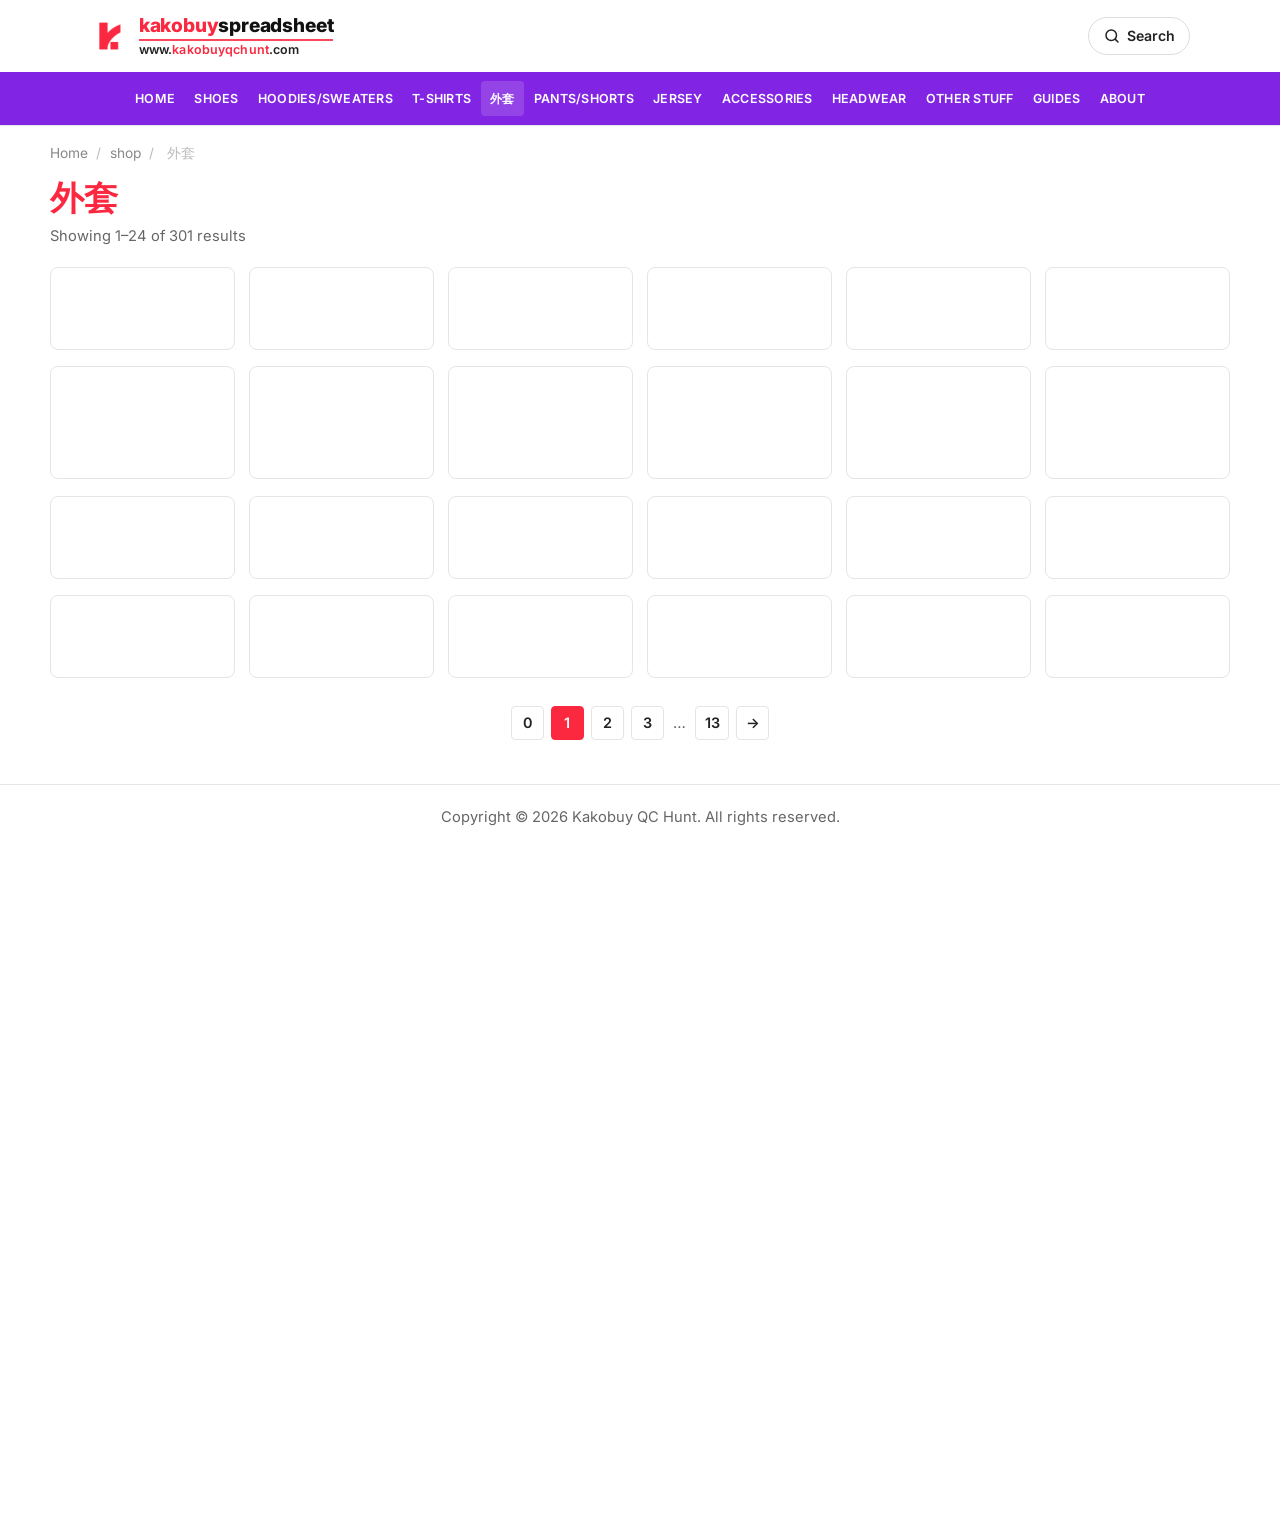
==== shop/jackets/index.html @ 35bd7f0f "Initial commit: Kakobuy QC Hunt site with catalog and new product imports. Co-authored-by: Cursor <c" ====
<!DOCTYPE html>
<html lang="en">
<head>
  <meta charset="UTF-8" />
  <meta name="viewport" content="width=device-width, initial-scale=1.0" />
  <title>外套 – Kakobuy QC Hunt</title>
  <link rel="preconnect" href="https://fonts.googleapis.com" />
  <link rel="preconnect" href="https://fonts.gstatic.com" crossorigin />
  <link href="https://fonts.googleapis.com/css2?family=Inter:wght@400;500;600;700&display=swap" rel="stylesheet" />
  <link rel="stylesheet" href="../../css/styles.css" />
</head>
<body class="page-shop" data-page="shop">
  <a class="skip-link" href="#main">Skip to content</a>
  <header class="site-header"></header>
  <main id="main" data-shop="jackets">
    <div class="wrap shop-wrap">
      <p class="breadcrumb" data-breadcrumb></p>
      <h1 class="shop-title" data-shop-title>外套</h1>
      <p class="shop-count" data-shop-count></p>
      <div class="product-grid" data-product-grid></div>
      <nav class="pager" data-pager aria-label="Product Pagination"></nav>
    </div>
  </main>
  <footer class="site-footer"><div class="wrap"></div></footer>
  <script src="../../js/catalog.js"></script>
  <script src="../../js/products.js"></script>
  <script src="../../js/layout.js"></script>
  <script src="../../js/shop.js"></script>
</body>
</html>
---- css/styles.css ----
:root {
  /* Design system aligned with kakobuyspreadsheet2026-2027 — purple nav + red accents */
  --accent: #FB2840;
  --accent-dark: #e01f36;
  --nav: #8224E3;
  --nav-hover: rgba(255, 255, 255, 0.14);
  --ink: #444444;
  --ink-strong: #222222;
  --muted: #666666;
  --bg: #f5f5f5;
  --surface: #ffffff;
  --line: #e5e5e5;
  --radius: 10px;
  --font: Inter, "Segoe UI", Roboto, -apple-system, system-ui, sans-serif;
}

*,
*::before,
*::after {
  box-sizing: border-box;
}

html {
  scroll-behavior: smooth;
}

body {
  margin: 0;
  font-family: var(--font);
  font-size: 15px;
  line-height: 1.7;
  color: var(--ink);
  background: var(--bg);
}

img {
  max-width: 100%;
  display: block;
}

a {
  color: var(--accent);
  text-decoration: none;
}

a:hover {
  color: var(--accent-dark);
}

.sr-only {
  position: absolute;
  width: 1px;
  height: 1px;
  padding: 0;
  margin: -1px;
  overflow: hidden;
  clip: rect(0, 0, 0, 0);
  border: 0;
}

.skip-link {
  position: absolute;
  left: 1rem;
  top: -3rem;
  z-index: 1000;
  padding: 0.6rem 0.9rem;
  background: var(--ink-strong);
  color: #fff;
}

.skip-link:focus {
  top: 1rem;
}

.wrap {
  width: min(1100px, calc(100% - 2rem));
  margin-inline: auto;
}

.wrap.narrow {
  width: min(820px, calc(100% - 2rem));
}

/* Header — matches kakobuyspreadsheet2025.com */
.site-header {
  background: var(--surface);
  border-bottom: 1px solid var(--line);
}

.header-bar {
  width: min(1100px, calc(100% - 2rem));
  margin-inline: auto;
  min-height: 72px;
  display: flex;
  align-items: center;
  justify-content: space-between;
  gap: 1rem;
  text-align: left;
  position: relative;
  padding: 0.55rem 0;
}

.header-actions {
  display: flex;
  align-items: center;
  gap: 0.55rem;
  flex-shrink: 0;
}

.search-btn {
  display: inline-flex;
  align-items: center;
  gap: 0.4rem;
  min-height: 38px;
  padding: 0 0.85rem;
  border: 1px solid #ddd;
  border-radius: 999px;
  background: #fff;
  color: var(--ink-strong);
  font: inherit;
  font-size: 0.88rem;
  font-weight: 600;
  cursor: pointer;
}

.search-btn:hover {
  border-color: var(--accent);
  color: var(--accent);
}

.search-btn svg {
  flex-shrink: 0;
}

.site-logo {
  display: inline-flex;
  align-items: center;
  gap: 0.55rem;
  color: var(--accent);
  text-decoration: none;
  line-height: 1.15;
  min-width: 0;
}

.site-logo:hover {
  color: var(--accent);
  opacity: 0.92;
}

.logo-mark {
  display: grid;
  place-items: center;
  flex-shrink: 0;
}

.logo-mark img {
  display: block;
  width: 40px;
  height: 40px;
  object-fit: contain;
}

.logo-text {
  display: flex;
  flex-direction: column;
  gap: 0.18rem;
  min-width: 0;
}

.logo-title {
  font-size: clamp(0.98rem, 2.2vw, 1.2rem);
  font-weight: 800;
  letter-spacing: -0.01em;
  white-space: nowrap;
}

.logo-brand {
  color: var(--accent);
}

.logo-product {
  color: #111;
}

.logo-rule {
  display: block;
  width: 100%;
  height: 1.5px;
  background: var(--accent);
  opacity: 0.85;
}

.logo-domain {
  font-size: clamp(0.68rem, 1.6vw, 0.78rem);
  font-weight: 600;
  letter-spacing: 0.01em;
  white-space: nowrap;
}

.logo-www,
.logo-tld {
  color: #222;
}

.logo-host {
  color: var(--accent);
}

@media (max-width: 420px) {
  .logo-mark img {
    width: 32px;
    height: 32px;
  }

  .logo-title {
    font-size: 0.92rem;
  }

  .logo-domain {
    font-size: 0.62rem;
  }
}

.nav-toggle {
  display: none;
  width: 42px;
  height: 42px;
  border: 0;
  background: var(--nav);
  border-radius: 6px;
  place-items: center;
  gap: 5px;
  cursor: pointer;
}

.nav-toggle span {
  display: block;
  width: 20px;
  height: 2px;
  background: #fff;
}

.primary-nav {
  background: var(--nav);
  display: flex;
  flex-wrap: wrap;
  align-items: center;
  justify-content: center;
  gap: 0.15rem 0.1rem;
  padding: 0.55rem 1rem;
}

.primary-nav a {
  color: #fff;
  font-size: 0.78rem;
  font-weight: 600;
  letter-spacing: 0.02em;
  text-transform: uppercase;
  padding: 0.45rem 0.55rem;
  border-radius: 4px;
  white-space: nowrap;
}

.primary-nav a:hover,
.primary-nav a.is-current {
  background: var(--nav-hover);
  color: #fff;
}

@media (max-width: 900px) {
  .search-btn span {
    display: none;
  }

  .search-btn {
    padding: 0 0.7rem;
  }

  .nav-toggle {
    display: grid;
  }

  .primary-nav {
    display: none;
    flex-direction: column;
    align-items: stretch;
    padding: 0.5rem 1rem 1rem;
  }

  .primary-nav.is-open {
    display: flex;
  }

  .primary-nav a {
    padding: 0.7rem 0.5rem;
    border-bottom: 1px solid rgba(255, 255, 255, 0.12);
    white-space: normal;
  }
}

/* Hero + category grid */
.hero {
  padding: 2.25rem 0 2.75rem;
  text-align: center;
  background: var(--bg);
}

.hero h1 {
  margin: 0 0 0.85rem;
  color: var(--accent);
  font-size: clamp(1.55rem, 3.5vw, 2.1rem);
  font-weight: 700;
  line-height: 1.25;
}

.hero-lead {
  margin: 0 auto 1rem;
  max-width: 54rem;
  color: var(--ink);
  font-size: 1rem;
}

.hero-cta-text {
  margin: 0;
  color: var(--accent);
  font-size: 1.05rem;
}

.explore-cats {
  padding: 0.5rem 0 2.5rem;
  background: var(--bg);
}

.explore-cats .wrap {
  width: min(1100px, calc(100% - 2rem));
}

.explore-head {
  display: flex;
  align-items: flex-end;
  justify-content: space-between;
  gap: 1rem;
  margin-bottom: 1.1rem;
  text-align: left;
}

.explore-head h2 {
  margin: 0 0 0.25rem;
  color: var(--ink-strong);
  font-size: clamp(1.35rem, 2.4vw, 1.7rem);
  font-weight: 700;
  line-height: 1.2;
}

.explore-head p {
  margin: 0;
  color: var(--muted);
  font-size: 0.95rem;
}

.btn-all {
  flex-shrink: 0;
  display: inline-flex;
  align-items: center;
  min-height: 38px;
  padding: 0.4rem 1rem;
  border: 1px solid var(--ink-strong);
  border-radius: 999px;
  color: var(--ink-strong);
  font-weight: 600;
  font-size: 0.92rem;
  background: #fff;
}

.btn-all:hover {
  border-color: var(--accent);
  color: var(--accent);
}

.cat-grid {
  display: grid;
  grid-template-columns: repeat(2, minmax(0, 1fr));
  gap: 0.75rem;
  text-align: left;
}

@media (min-width: 640px) {
  .cat-grid {
    grid-template-columns: repeat(3, minmax(0, 1fr));
  }
}

@media (min-width: 900px) {
  .cat-grid {
    grid-template-columns: repeat(6, minmax(0, 1fr));
    gap: 0.85rem;
  }
}

.cat-tile {
  position: relative;
  display: block;
  aspect-ratio: 1 / 1;
  overflow: hidden;
  background: #fff;
  border: 1px solid var(--line);
  border-radius: 12px;
  color: inherit;
  transition: border-color 0.18s ease, transform 0.18s ease;
}

.cat-tile:hover {
  transform: translateY(-2px);
  border-color: #d0d0d0;
  color: inherit;
}

.cat-tile img {
  width: 100%;
  height: 100%;
  object-fit: contain;
  object-position: center;
  background: #fff;
  padding: 0.55rem 0.55rem 1.6rem;
}

.cat-tile span {
  position: absolute;
  left: 0;
  right: 0;
  bottom: 0;
  z-index: 1;
  display: block;
  padding: 0.4rem 0.35rem 0.55rem;
  text-align: center;
  color: var(--ink-strong);
  font-weight: 700;
  font-size: 0.82rem;
  line-height: 1.2;
  text-decoration: none;
  background: linear-gradient(180deg, transparent, rgba(255, 255, 255, 0.96) 35%);
}

.cat-tile.is-all span {
  color: var(--accent);
  text-transform: uppercase;
  letter-spacing: 0.02em;
}

@media (max-width: 640px) {
  .explore-head {
    flex-direction: column;
    align-items: flex-start;
  }
}

/* Content blocks like reference SEO sections */
.content-block {
  padding: 2.5rem 0;
  background: var(--surface);
  border-top: 1px solid var(--line);
}

.content-block.alt {
  background: #fafafa;
}

.content-block h2 {
  margin: 0 0 0.9rem;
  color: var(--ink-strong);
  font-size: clamp(1.45rem, 2.8vw, 1.85rem);
  font-weight: 700;
  line-height: 1.25;
}

.content-block h3 {
  margin: 1.35rem 0 0.4rem;
  color: var(--ink-strong);
  font-size: 1.15rem;
  font-weight: 700;
}

.content-block p,
.content-block li {
  margin: 0 0 0.85rem;
}

.content-block.cta {
  text-align: center;
}

.text-link {
  font-weight: 600;
  text-decoration: underline;
  text-underline-offset: 3px;
}

.search-form {
  display: grid;
  grid-template-columns: 1fr auto;
  gap: 0.55rem;
  margin: 1rem 0 1.25rem;
}

.search-form input {
  min-height: 44px;
  padding: 0.65rem 0.85rem;
  border: 1px solid #ccc;
  border-radius: 6px;
  font: inherit;
}

.search-form button {
  min-height: 44px;
  padding: 0 1.1rem;
  border: 0;
  border-radius: 6px;
  background: var(--accent);
  color: #fff;
  font: inherit;
  font-weight: 600;
  cursor: pointer;
}

.search-form button:hover {
  background: var(--accent-dark);
}

.chip-list {
  list-style: none;
  margin: 0 0 1rem;
  padding: 0;
  display: flex;
  flex-wrap: wrap;
  gap: 0.45rem;
}

.chip-list button {
  border: 1px solid #ddd;
  background: #fff;
  color: var(--ink);
  border-radius: 999px;
  padding: 0.35rem 0.75rem;
  font: inherit;
  font-size: 0.92rem;
  cursor: pointer;
}

.chip-list button:hover {
  border-color: var(--accent);
  color: var(--accent);
}

.cat-detail article {
  padding: 0.35rem 0 0.9rem;
  border-bottom: 1px solid var(--line);
}

.cat-detail article:last-child {
  border-bottom: 0;
}

.cat-detail h3 {
  margin-top: 1rem;
}

.cat-detail .text-link {
  display: inline-block;
  margin-top: 0.15rem;
}

.brand-list article {
  padding-bottom: 0.35rem;
}

.howto-list {
  margin: 0;
  padding: 0;
  list-style: none;
}

.faq-list details {
  border-bottom: 1px solid var(--line);
  padding: 0.35rem 0;
}

.faq-list summary {
  cursor: pointer;
  padding: 0.85rem 0;
  font-weight: 700;
  color: var(--ink-strong);
  list-style: none;
}

.faq-list summary::-webkit-details-marker {
  display: none;
}

.faq-list summary::after {
  content: "+";
  float: right;
  color: var(--accent);
}

.faq-list details[open] summary::after {
  content: "–";
}

.faq-list p {
  margin: 0 0 0.9rem;
}

.site-footer {
  background: var(--surface);
  border-top: 1px solid var(--line);
  padding: 1.25rem 0 1.75rem;
  color: var(--muted);
  font-size: 0.92rem;
  text-align: center;
}

.site-footer p {
  margin: 0;
}

@media (max-width: 560px) {
  .search-form {
    grid-template-columns: 1fr;
  }
}

/* —— Shop category pages (ref: /shop/jackets/) —— */
.page-shop,
.page-product {
  background: #fff;
}

.shop-wrap {
  width: min(1180px, calc(100% - 2rem));
  padding: 1.1rem 0 2.75rem;
}

.breadcrumb {
  margin: 0 0 0.85rem;
  color: #888;
  font-size: 0.86rem;
  line-height: 1.4;
}

.breadcrumb a {
  color: #888;
}

.breadcrumb a:hover {
  color: var(--accent);
}

.breadcrumb span {
  margin: 0 0.28rem;
  color: #bbb;
}

.shop-title {
  margin: 0 0 0.35rem;
  color: var(--accent);
  font-size: clamp(1.65rem, 3.2vw, 2.15rem);
  font-weight: 700;
  line-height: 1.2;
  text-align: left;
}

.shop-count {
  margin: 0 0 1.15rem;
  color: var(--muted);
  font-size: 0.92rem;
}

.product-grid {
  display: grid;
  grid-template-columns: repeat(2, minmax(0, 1fr));
  gap: 0.85rem 0.7rem;
}

@media (min-width: 640px) {
  .product-grid {
    grid-template-columns: repeat(3, minmax(0, 1fr));
  }
}

@media (min-width: 900px) {
  .product-grid {
    grid-template-columns: repeat(4, minmax(0, 1fr));
  }
}

@media (min-width: 1100px) {
  .product-grid {
    grid-template-columns: repeat(6, minmax(0, 1fr));
    gap: 1rem 0.85rem;
  }
}

.product-card {
  display: flex;
  flex-direction: column;
  color: inherit;
  background: #fff;
  border: 1px solid var(--line);
  border-radius: 8px;
  overflow: hidden;
  content-visibility: auto;
  contain-intrinsic-size: auto 280px;
  transition: border-color 0.15s ease, box-shadow 0.15s ease;
}

.product-card:hover {
  color: inherit;
  border-color: #d5d5d5;
  box-shadow: 0 4px 14px rgba(0, 0, 0, 0.06);
}

.product-media {
  display: block;
  aspect-ratio: 1 / 1;
  background: #fff;
  overflow: hidden;
}

.product-media img {
  width: 100%;
  height: 100%;
  object-fit: contain;
  object-position: center;
  padding: 0.45rem;
  background: #fff;
}

.product-card h2 {
  margin: 0;
  padding: 0.55rem 0.55rem 0.15rem;
  color: #777;
  font-size: 0.72rem;
  font-weight: 600;
  letter-spacing: 0.04em;
  text-transform: uppercase;
  text-align: center;
  line-height: 1.3;
}

.product-card .price {
  margin: 0;
  padding: 0.15rem 0.55rem 0.7rem;
  color: var(--ink-strong);
  font-size: 0.98rem;
  font-weight: 700;
  text-align: center;
}

.pager {
  display: flex;
  flex-wrap: wrap;
  justify-content: center;
  align-items: center;
  gap: 0.4rem;
  margin-top: 1.75rem;
}

.pager-gap {
  color: var(--muted);
  padding: 0 0.15rem;
  user-select: none;
}

.pager a {
  min-width: 2.1rem;
  height: 2.1rem;
  display: inline-flex;
  align-items: center;
  justify-content: center;
  padding: 0 0.55rem;
  border: 1px solid var(--line);
  border-radius: 4px;
  color: var(--ink-strong);
  font-weight: 600;
  font-size: 0.9rem;
  background: #fff;
}

.pager a:hover,
.pager a.is-current {
  border-color: var(--accent);
  color: #fff;
  background: var(--accent);
}

/* —— Product detail page (ref layout) —— */
.page-product {
  background: #fff;
}

.page-product main {
  padding: 0.85rem 0 2.75rem;
}

.pdp-wrap {
  width: min(1120px, calc(100% - 2rem));
}

.pdp-bar {
  display: flex;
  justify-content: space-between;
  align-items: center;
  gap: 1rem;
  margin-bottom: 1.15rem;
}

.pdp-bar .breadcrumb {
  margin: 0;
  flex: 1;
  min-width: 0;
}

.pdp-switch {
  display: flex;
  gap: 0.9rem;
  flex-shrink: 0;
  font-size: 0.88rem;
  font-weight: 600;
}

.pdp-switch a {
  color: #6b6b6b;
}

.pdp-switch a:hover {
  color: var(--accent);
}

.pdp-layout {
  display: grid;
  grid-template-columns: 1fr;
  gap: 1.5rem;
  align-items: start;
  margin-bottom: 2.75rem;
}

@media (min-width: 860px) {
  .pdp-layout {
    grid-template-columns: minmax(0, 1.15fr) minmax(280px, 0.85fr);
    gap: 2.4rem;
  }
}

.pdp-gallery {
  display: grid;
  grid-template-columns: 64px minmax(0, 1fr);
  gap: 0.75rem;
  align-items: start;
}

@media (max-width: 640px) {
  .pdp-gallery {
    grid-template-columns: 1fr;
  }

  .pdp-thumbs {
    flex-direction: row !important;
    order: 2;
  }

  .pdp-stage {
    order: 1;
  }
}

.pdp-thumbs {
  display: flex;
  flex-direction: column;
  gap: 0.55rem;
}

.pdp-thumbs button {
  width: 64px;
  height: 64px;
  padding: 0;
  border: 2px solid #e8e8e8;
  border-radius: 6px;
  overflow: hidden;
  background: #fff;
  cursor: pointer;
}

.pdp-thumbs button.is-on {
  border-color: var(--accent);
}

.pdp-thumbs img {
  width: 100%;
  height: 100%;
  object-fit: cover;
  display: block;
}

.pdp-stage {
  position: relative;
}

.pdp-main {
  aspect-ratio: 1 / 1;
  border: 1px solid #ebebeb;
  border-radius: 8px;
  overflow: hidden;
  background: #f7f7f7;
}

.pdp-main img {
  width: 100%;
  height: 100%;
  object-fit: contain;
  object-position: center;
  background: #fff;
  display: block;
}

.pdp-arrow {
  position: absolute;
  top: 50%;
  transform: translateY(-50%);
  z-index: 2;
  width: 36px;
  height: 36px;
  border: 0;
  border-radius: 50%;
  background: rgba(255, 255, 255, 0.92);
  box-shadow: 0 1px 6px rgba(0, 0, 0, 0.12);
  color: #444;
  font-size: 1.35rem;
  line-height: 1;
  cursor: pointer;
  display: grid;
  place-items: center;
  padding: 0;
}

.pdp-arrow:hover {
  color: var(--accent);
}

.pdp-prev {
  left: 10px;
}

.pdp-next {
  right: 10px;
}

.pdp-arrow.is-hidden {
  display: none;
}

.pdp-expand {
  position: absolute;
  right: 10px;
  bottom: 10px;
  z-index: 2;
  width: 34px;
  height: 34px;
  border: 0;
  border-radius: 6px;
  background: rgba(255, 255, 255, 0.92);
  box-shadow: 0 1px 6px rgba(0, 0, 0, 0.12);
  color: #444;
  font-size: 1rem;
  cursor: pointer;
}

.pdp-expand:hover {
  color: var(--accent);
}

.pdp-info h1 {
  margin: 0 0 0.55rem;
  color: #141414;
  font-size: clamp(1.45rem, 2.8vw, 1.95rem);
  font-weight: 700;
  line-height: 1.2;
}

.pdp-price {
  margin: 0 0 0.65rem;
  color: #141414;
  font-size: 1.45rem;
  font-weight: 700;
}

.pdp-meta {
  display: flex;
  flex-wrap: wrap;
  align-items: center;
  gap: 0.45rem 0.65rem;
  margin: 0 0 1.15rem;
  color: #888;
  font-size: 0.9rem;
}

.pdp-meta .stars {
  display: inline-flex;
  gap: 1px;
  letter-spacing: 0;
  font-size: 0.95rem;
  line-height: 1;
}

.pdp-meta .star {
  color: #ddd;
}

.pdp-meta .star.is-on {
  color: #f5b400;
}

.pdp-meta .star.is-half {
  background: linear-gradient(90deg, #f5b400 55%, #ddd 55%);
  -webkit-background-clip: text;
  background-clip: text;
  color: transparent;
}

.pdp-qc-link {
  color: #888;
}

.pdp-qc-link:hover {
  color: var(--accent);
}

.btn-buy {
  display: flex;
  align-items: center;
  justify-content: center;
  width: 100%;
  min-height: 48px;
  padding: 0.75rem 1.25rem;
  border-radius: 999px;
  background: var(--accent);
  color: #fff;
  font-weight: 700;
  font-size: 0.92rem;
  letter-spacing: 0.04em;
  text-transform: uppercase;
}

.btn-buy:hover {
  background: var(--accent-dark);
  color: #fff;
}

.pdp-desc {
  margin: 1rem 0 0;
  color: #888;
  font-size: 0.9rem;
  line-height: 1.55;
}

.related {
  padding-top: 0.25rem;
}

.related h2 {
  margin: 0 0 1rem;
  color: #141414;
  font-size: 1.2rem;
  font-weight: 700;
}

.related-grid {
  display: grid;
  grid-template-columns: repeat(2, minmax(0, 1fr));
  gap: 0.75rem;
}

@media (min-width: 640px) {
  .related-grid {
    grid-template-columns: repeat(3, minmax(0, 1fr));
  }
}

@media (min-width: 900px) {
  .related-grid {
    grid-template-columns: repeat(6, minmax(0, 1fr));
    gap: 0.85rem;
  }
}

.related-tile {
  display: block;
  aspect-ratio: 1 / 1;
  border: 1px solid #ebebeb;
  border-radius: 6px;
  overflow: hidden;
  background: #fff;
}

.related-tile:hover {
  border-color: #d5d5d5;
}

.related-tile img {
  width: 100%;
  height: 100%;
  object-fit: contain;
  background: #fff;
  padding: 0.35rem;
}

.pdp-lightbox {
  position: fixed;
  inset: 0;
  z-index: 2000;
  display: grid;
  place-items: center;
  background: rgba(0, 0, 0, 0.82);
  padding: 1.5rem;
}

.pdp-lightbox[hidden] {
  display: none !important;
}

.pdp-lightbox img {
  max-width: min(920px, 100%);
  max-height: 90vh;
  object-fit: contain;
  background: #fff;
  border-radius: 8px;
}

.pdp-lightbox-close {
  position: absolute;
  top: 1rem;
  right: 1rem;
  width: 40px;
  height: 40px;
  border: 0;
  border-radius: 50%;
  background: #fff;
  color: #222;
  font-size: 1.4rem;
  cursor: pointer;
}

@media (max-width: 860px) {
  .pdp-bar {
    flex-direction: column;
    align-items: flex-start;
  }
}

/* —— Search modal (white, ref layout) —— */
body.search-open {
  overflow: hidden;
}

.search-modal {
  position: fixed;
  inset: 0;
  z-index: 3000;
  display: grid;
  place-items: start center;
  padding: 7vh 1rem 2rem;
}

.search-modal[hidden] {
  display: none !important;
}

.search-modal-backdrop {
  position: absolute;
  inset: 0;
  background: rgba(0, 0, 0, 0.28);
}

.search-modal-panel {
  position: relative;
  z-index: 1;
  width: min(560px, 100%);
  max-height: min(82vh, 720px);
  display: flex;
  flex-direction: column;
  gap: 0.95rem;
  padding: 1.05rem 1.15rem 1.1rem;
  background: #fff;
  border: 1px solid #ebebeb;
  border-radius: 16px;
  box-shadow: 0 16px 48px rgba(0, 0, 0, 0.12);
  overflow: hidden;
}

.search-modal-form {
  display: flex;
  align-items: center;
  gap: 0.65rem;
  min-height: 48px;
  padding: 0 0.55rem 0 0.95rem;
  border: 1px solid #e4e4e4;
  border-radius: 12px;
  background: #fafafa;
}

.search-modal-form:focus-within {
  border-color: #ccc;
  background: #fff;
}

.search-modal-icon {
  color: #9a9a9a;
  flex-shrink: 0;
}

.search-modal-form input {
  flex: 1;
  min-width: 0;
  border: 0;
  background: transparent;
  font: inherit;
  font-size: 0.98rem;
  color: #1a1a1a;
  padding: 0.7rem 0;
  outline: none;
}

.search-modal-form input::placeholder {
  color: #a0a0a0;
}

.search-clear {
  flex-shrink: 0;
  width: 28px;
  height: 28px;
  border: 0;
  border-radius: 50%;
  background: #ebebeb;
  color: #555;
  font-size: 1.05rem;
  line-height: 1;
  cursor: pointer;
}

.search-clear:hover {
  background: #ddd;
  color: #111;
}

.search-clear[hidden] {
  display: none !important;
}

.search-esc {
  flex-shrink: 0;
  min-height: 28px;
  padding: 0 0.55rem;
  border: 1px solid #ddd;
  border-radius: 7px;
  background: #fff;
  color: #777;
  font: inherit;
  font-size: 0.72rem;
  font-weight: 600;
  letter-spacing: 0.02em;
  cursor: pointer;
}

.search-esc:hover {
  border-color: #bbb;
  color: #333;
}

.search-browse {
  display: grid;
  gap: 0.95rem;
  flex-shrink: 0;
}

.search-browse[hidden] {
  display: none !important;
}

.search-section-label {
  margin: 0 0 0.7rem;
  color: #9a9a9a;
  font-size: 0.72rem;
  font-weight: 700;
  letter-spacing: 0.08em;
  text-transform: uppercase;
}

.search-popular {
  display: flex;
  flex-wrap: wrap;
  gap: 0.55rem 1.15rem;
}

.search-popular a {
  color: #1a1a1a;
  font-size: 0.98rem;
  font-weight: 700;
  text-decoration: none;
}

.search-popular a:hover {
  color: var(--accent);
}

.search-cats {
  display: grid;
  grid-template-columns: repeat(2, minmax(0, 1fr));
  gap: 0.55rem 0.75rem;
}

@media (min-width: 520px) {
  .search-cats {
    grid-template-columns: repeat(4, minmax(0, 1fr));
  }
}

.search-cat {
  display: inline-flex;
  align-items: center;
  gap: 0.5rem;
  min-height: 36px;
  color: #222;
  font-size: 0.92rem;
  font-weight: 500;
  text-decoration: none;
}

.search-cat:hover {
  color: var(--accent);
}

.search-cat-icon {
  width: 22px;
  height: 22px;
  display: grid;
  place-items: center;
  color: #333;
  flex-shrink: 0;
}

.search-cat:hover .search-cat-icon {
  color: var(--accent);
}

/* —— Home sheet style (ref: Kakobuy Spreadsheet 2026 landing) —— */
.page-home {
  --sheet-bg: #f7f6f2;
  --sheet-orange: #ff6a00;
  --sheet-ink: #111111;
  --home-width: 1100px;
  --home-gutter: 1.25rem;
  background: var(--sheet-bg);
}

.page-home .wrap,
.page-home .hero-sheet-inner,
.page-home .explore-cats .wrap,
.page-home .latest-finds .wrap,
.page-home .header-bar {
  width: min(var(--home-width), calc(100% - (var(--home-gutter) * 2)));
  margin-inline: auto;
  box-sizing: border-box;
}

.page-home .wrap.narrow {
  width: min(var(--home-width), calc(100% - (var(--home-gutter) * 2)));
}

.promo-banner {
  background: linear-gradient(90deg, #ffb020 0%, #ff8a1a 45%, #ff6a00 100%);
  text-align: center;
  border-bottom: 1px solid rgba(0, 0, 0, 0.06);
}

.promo-banner-link {
  display: flex;
  align-items: center;
  justify-content: center;
  flex-wrap: wrap;
  gap: 0.35rem 0.55rem;
  min-height: 42px;
  padding: 0.55rem 1rem;
  color: #111;
  font-size: 0.95rem;
  font-weight: 700;
}

.promo-banner-link:hover {
  color: #111;
  opacity: 0.92;
}

.promo-leaf {
  font-size: 0.95rem;
  line-height: 1;
}

.page-home .site-header {
  background: rgba(255, 255, 255, 0.92);
  backdrop-filter: blur(8px);
}

.hero-sheet {
  position: relative;
  padding: 1.75rem 0 2.5rem;
  text-align: left;
  background:
    linear-gradient(180deg, rgba(247, 246, 242, 0.2), rgba(247, 246, 242, 0.92)),
    repeating-linear-gradient(
      0deg,
      transparent,
      transparent 27px,
      rgba(0, 0, 0, 0.035) 27px,
      rgba(0, 0, 0, 0.035) 28px
    ),
    repeating-linear-gradient(
      90deg,
      transparent,
      transparent 27px,
      rgba(0, 0, 0, 0.035) 27px,
      rgba(0, 0, 0, 0.035) 28px
    ),
    var(--sheet-bg);
}

.hero-sheet-inner {
  width: min(1100px, calc(100% - 2rem));
  margin-inline: auto;
}

.hero-crumb {
  margin: 0 0 0.85rem;
  color: #9a9a9a;
  font-size: 0.86rem;
}

.hero-crumb a {
  color: #9a9a9a;
}

.hero-crumb a:hover {
  color: var(--accent);
}

.hero-crumb span {
  margin: 0 0.28rem;
}

.hero-reviewed {
  display: inline-flex;
  align-items: center;
  gap: 0.45rem;
  margin: 0 0 1.1rem;
  padding: 0.35rem 0.75rem;
  border-radius: 999px;
  background: rgba(0, 0, 0, 0.05);
  color: #555;
  font-size: 0.82rem;
  font-weight: 600;
}

.hero-reviewed-dot {
  width: 8px;
  height: 8px;
  border-radius: 50%;
  background: #22a06b;
  box-shadow: 0 0 0 3px rgba(34, 160, 107, 0.18);
}

.hero-sheet h1 {
  margin: 0 0 0.55rem;
  color: var(--sheet-ink);
  font-size: clamp(2rem, 5vw, 3rem);
  font-weight: 800;
  letter-spacing: -0.03em;
  line-height: 1.1;
}

.hero-kicker {
  margin: 0 0 0.85rem;
  color: var(--sheet-orange);
  font-size: clamp(1.15rem, 2.6vw, 1.55rem);
  font-weight: 800;
  line-height: 1.25;
}

.hero-sheet .hero-lead {
  margin: 0 0 1.35rem;
  max-width: 40rem;
  color: #333;
  font-size: 1.02rem;
  text-align: left;
}

.hero-actions {
  display: flex;
  flex-wrap: wrap;
  gap: 0.7rem;
}

.btn-pill {
  display: inline-flex;
  align-items: center;
  justify-content: center;
  min-height: 48px;
  padding: 0.7rem 1.25rem;
  border-radius: 999px;
  font-weight: 700;
  font-size: 0.98rem;
  line-height: 1.2;
  transition: transform 0.15s ease, opacity 0.15s ease;
}

.btn-pill:hover {
  transform: translateY(-1px);
  color: #fff;
}

.btn-pill-dark {
  background: #111;
  color: #fff;
}

.btn-pill-dark:hover {
  background: #000;
  color: #fff;
}

.btn-pill-red {
  background: var(--accent);
  color: #fff;
}

.btn-pill-red:hover {
  background: var(--accent-dark);
  color: #fff;
}

.latest-finds {
  padding: 0.5rem 0 2.75rem;
  background: var(--sheet-bg);
}

.latest-head {
  display: flex;
  align-items: flex-end;
  justify-content: space-between;
  gap: 1rem;
  margin-bottom: 1.15rem;
}

.latest-head h2 {
  margin: 0 0 0.2rem;
  color: var(--sheet-ink);
  font-size: clamp(1.4rem, 2.6vw, 1.85rem);
  font-weight: 800;
  letter-spacing: -0.02em;
}

.latest-meta {
  margin: 0;
  color: var(--muted);
  font-size: 0.92rem;
}

.latest-grid {
  display: grid;
  grid-template-columns: repeat(2, minmax(0, 1fr));
  gap: 0.85rem;
}

@media (min-width: 760px) {
  .latest-grid {
    grid-template-columns: repeat(4, minmax(0, 1fr));
    gap: 1rem;
  }
}

.find-card {
  position: relative;
  display: flex;
  flex-direction: column;
  overflow: hidden;
  border: 1px solid rgba(0, 0, 0, 0.08);
  border-radius: 16px;
  background: #fff;
  color: inherit;
  box-shadow: 0 8px 24px rgba(0, 0, 0, 0.04);
  transition: transform 0.18s ease, box-shadow 0.18s ease;
}

.find-card:hover {
  color: inherit;
  transform: translateY(-3px);
  box-shadow: 0 12px 28px rgba(0, 0, 0, 0.08);
}

.find-badge {
  position: absolute;
  top: 10px;
  left: 10px;
  z-index: 2;
  padding: 0.22rem 0.45rem;
  border-radius: 4px;
  background: var(--accent);
  color: #fff;
  font-size: 0.68rem;
  font-weight: 800;
  letter-spacing: 0.04em;
}

.find-mosaic {
  display: grid;
  gap: 2px;
  aspect-ratio: 1 / 1;
  background: #eee;
}

.find-mosaic.cols-2 {
  grid-template-columns: repeat(2, minmax(0, 1fr));
}

.find-mosaic.cols-3 {
  grid-template-columns: repeat(3, minmax(0, 1fr));
}

.find-mosaic img,
.find-single-media img {
  width: 100%;
  height: 100%;
  object-fit: cover;
  background: #f3f3f3;
}

.find-single-media {
  aspect-ratio: 1 / 1;
  background: #f6f6f6;
}

.find-meta {
  display: flex;
  flex-direction: column;
  gap: 0.15rem;
  padding: 0.7rem 0.8rem 0.85rem;
  border-top: 1px solid var(--line);
}

.find-meta strong {
  color: var(--sheet-ink);
  font-size: 0.92rem;
  line-height: 1.3;
}

.find-meta span {
  color: var(--muted);
  font-size: 0.82rem;
  font-weight: 600;
}

.latest-error {
  grid-column: 1 / -1;
  margin: 0;
  color: var(--muted);
}

.page-home .explore-cats {
  background: transparent;
}

.page-home .content-block {
  background: #fff;
}

.page-home .content-block.alt {
  background: #faf9f6;
}

@media (max-width: 640px) {
  .latest-head {
    flex-direction: column;
    align-items: flex-start;
  }

  .hero-actions {
    flex-direction: column;
  }

  .hero-actions .btn-pill {
    width: 100%;
  }
}
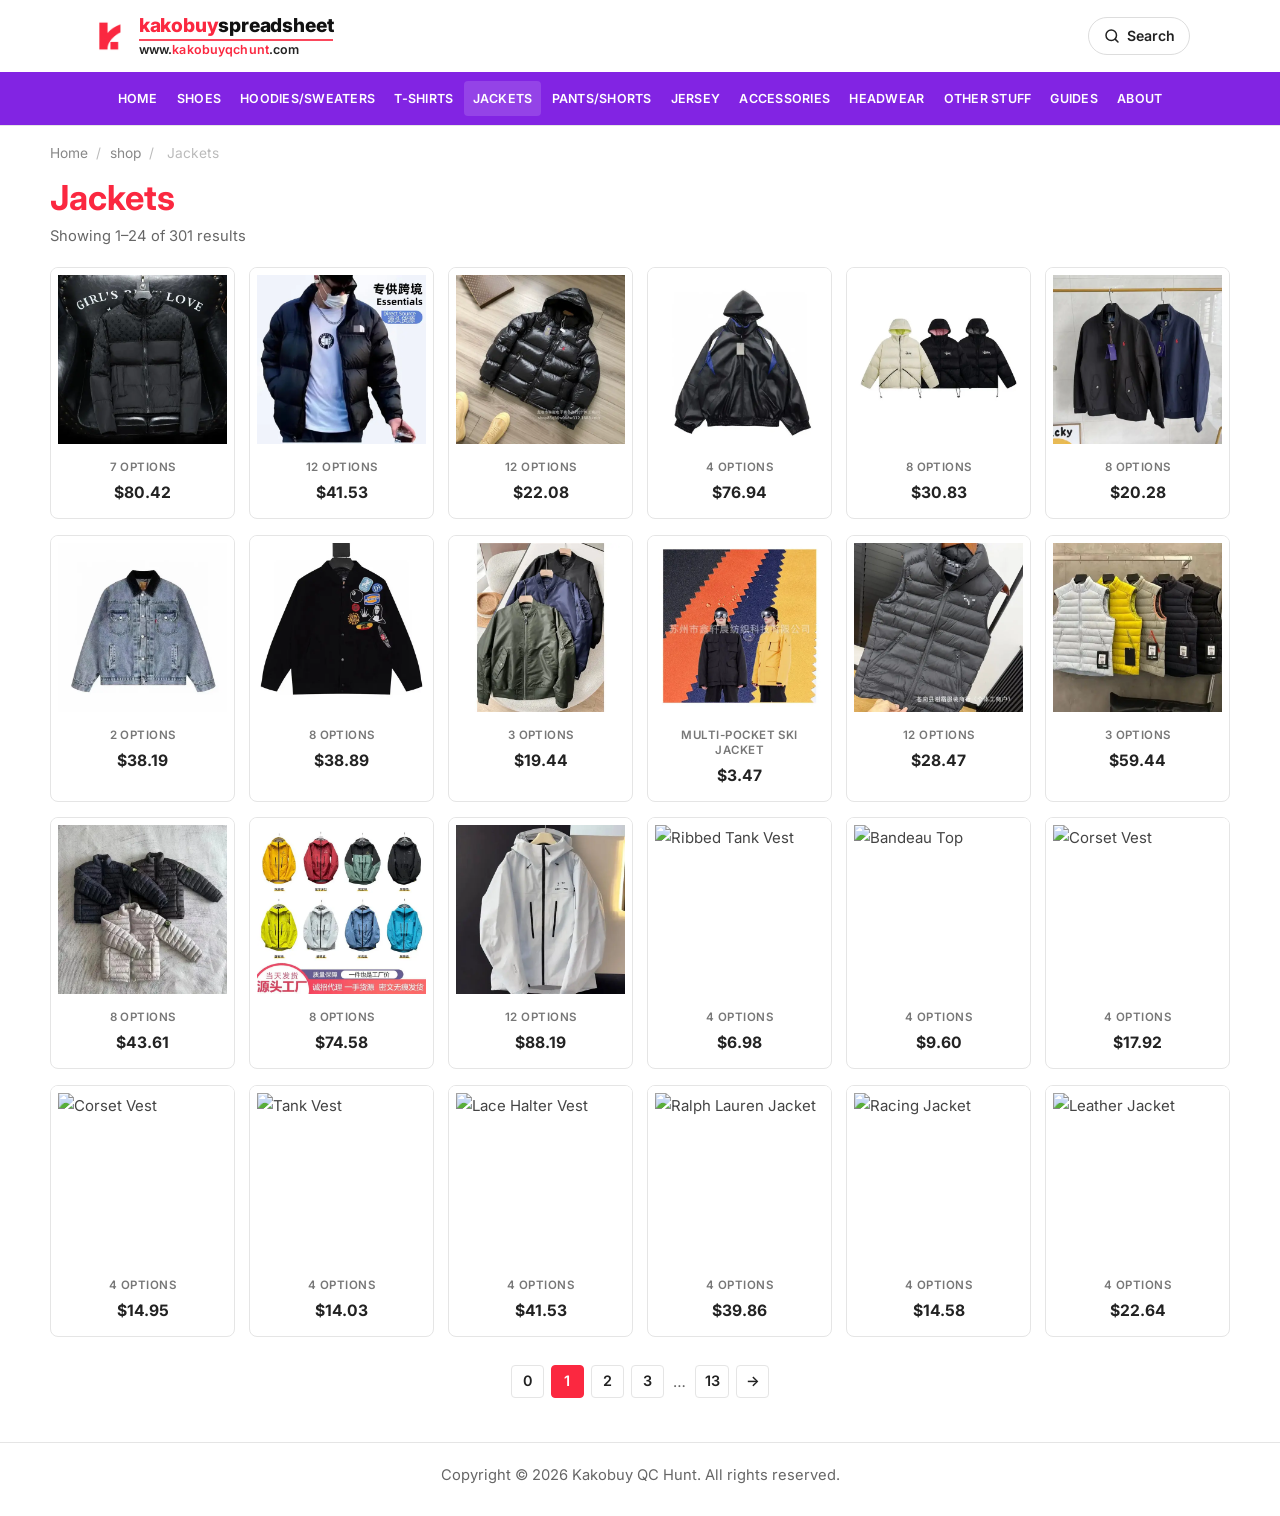
==== commit 2484e996: "Rename jackets category label back to English. Co-authored-by: Cursor <cursoragent@cursor.com>" ====
--- a/shop/jackets/index.html
+++ b/shop/jackets/index.html
@@ -3,7 +3,7 @@
 <head>
   <meta charset="UTF-8" />
   <meta name="viewport" content="width=device-width, initial-scale=1.0" />
-  <title>外套 – Kakobuy QC Hunt</title>
+  <title>Jackets – Kakobuy QC Hunt</title>
   <link rel="preconnect" href="https://fonts.googleapis.com" />
   <link rel="preconnect" href="https://fonts.gstatic.com" crossorigin />
   <link href="https://fonts.googleapis.com/css2?family=Inter:wght@400;500;600;700&display=swap" rel="stylesheet" />
@@ -15,7 +15,7 @@
   <main id="main" data-shop="jackets">
     <div class="wrap shop-wrap">
       <p class="breadcrumb" data-breadcrumb></p>
-      <h1 class="shop-title" data-shop-title>外套</h1>
+      <h1 class="shop-title" data-shop-title>Jackets</h1>
       <p class="shop-count" data-shop-count></p>
       <div class="product-grid" data-product-grid></div>
       <nav class="pager" data-pager aria-label="Product Pagination"></nav>
